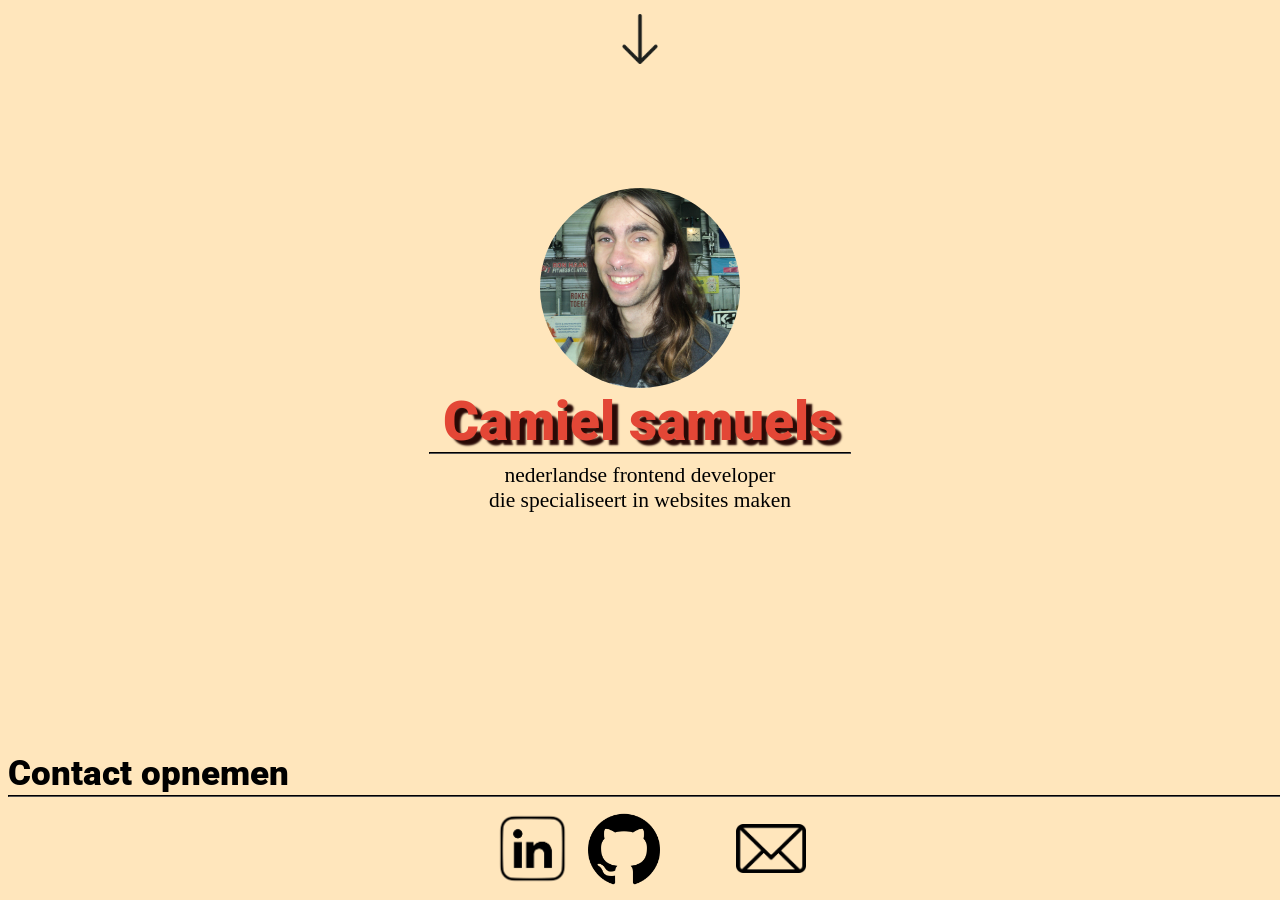
==== index.html @ 31f391a6 "burgermenu" ====
<!DOCTYPE html>
<html lang="en">
<head>
    <meta charset="UTF-8">
    <meta name="viewport" content="width=device-width, initial-scale=1.0">
    <title>Camiel portfolio</title>

    <link rel="stylesheet" href="css/main.css">
    <link rel="stylesheet" href="css/index.css">  
    <script src="Javascript/main.js"></script>
    <link rel="icon" type="image/x-icon" href="../images/favicon.png">
    <link href="https://fonts.googleapis.com/css2?family=Roboto:ital,wght@0,100..900;1,100..900&display=swap" rel="stylesheet">
<link href="https://fonts.googleapis.com/css2?family=Montserrat:ital,wght@0,100..900;1,100..900&family=Open+Sans:ital,wght@0,300..800;1,300..800&family=Roboto:ital,wght@0,100..900;1,100..900&display=swap" rel="stylesheet">
</head>
<body>
    <header id="header" onclick="burger()">
    <img src="../images/Hamburger.png" alt="" id="burger" ">
        <div class="header-content">
    <a class="active" href="#home" class="headerHome">Home</a>
    <a href="../expertise/" class="headerExpertise">Expertise</a>
    <a href="../about/" class="headerAbout">Over mij</a>
    <a href="../work/" class="headerPortfolio">Portfolio</a>
        </div>
    </header>
    
        <div class="buttonWrap">
            <img src="images/arrow.png" alt="" onclick="header()" id="button">
        </div>

        <div class="container">
                <img src="images/Schaatsen.jpg" alt="" id="round">
                <h1 id="name">Camiel samuels</h1>
                <hr id="line1">
                <p id="about">nederlandse frontend developer<br> die specialiseert in websites maken</p>
        </div>

         
    <footer class="footer">
        <h1 id="contact">Contact opnemen</h1>
        <hr id="line2">
        <div id="flex">
            <img src="images/linkedIn.png" alt="" id="linkedIn" class="zoom" onclick="linkedIn()">
            <img src="images/Github.png" alt="" id="github" class="zoom" onclick="Github()">
            <img src="images/Email.png" alt="" id="email" class="zoom" onclick="Email()">
        </div>
    </footer>
</body>
</html>
---- css/main.css ----
body{
    background-color: #ffe6bc;
}
    /*header*/
header {
    top: -150px;
    position: relative;
    display: flex;
    justify-content: center;
    margin: auto;
    background-color: #ffdfa9;
    padding: 2.4% 1%;
    border-radius: 15px;
    font-weight: 500;
    font-family: Georgia, 'Times New Roman', Times, serif;
    transition: top 0.8s ease-in-out;
    width: 97%;
    font-weight: 600;
}

header a {
    margin-left: 50px;
    margin-right: 50px;
    color: rgb(38, 38, 38);
    text-align: center;
    padding: 17px;
    text-decoration: none;
    font-size: 18px; 
    line-height: 25px;
    border-radius: 10px;
}

header a:hover {
    background-color: #ec7f73;
    color: black;
}

header a.active {
    background-color: #c04c40;
    color:beige;    
}

header.active{
    top: 0 !important;
}

.headerAbout{
    position: relative;
    left: 10.5px;
}

    /*header*/

    /*button*/
.buttonWrap{
    text-align: center;
}

#button{
    position: relative;
    bottom: 80px;
    width: 50px;
    transform: rotate(270deg);
    transition: bottom 0.8s ease-in-out, transform 0.8s ease-in-out;
    cursor: pointer;
}

#button.active{
    width: 50x;
    bottom: -20px !important;
    transform: rotate(90deg);
}
    /*button*/

    /*footer*/
    .footer{
    position: fixed;
    place-items: center;
    width: 100%;
    bottom: 0;
}

#contact{
    position: relative;
    top: 12px;
    font-weight: 900;
    font-size: 35px;
    font-family: "Roboto", sans-serif;
}

#line2{
    position: relative;
    bottom: 10px;
    width: 100%;
    border-color: #000000;
}

#flex{
    position: relative;
    display: flex;
    justify-content: center;
    place-items: center;
    bottom: 9px;
}

#linkedIn{
    position: relative;
    cursor: pointer;
    border-radius: 25%;
    width: 85px;

    transition: background-color 0.4s ease, transform 0.4s ease, box-shadow 0.4s ease;
}

#github{
    position: relative;
    cursor: pointer;
    width: 72px;
    margin: 0 1%;
    transition: background-color 0.4s ease, transform 0.4s ease, box-shadow 0.4s ease;
}

#email{
    position: relative;
    cursor: pointer;
    margin-left: 5%;
    width: 70px;
    transition: background-color 0.4s ease, transform 0.4s ease, box-shadow 0.4s ease;
}

.zoom:hover {
    transform: scale(1.09);
    box-shadow: 0 6px 12px rgba(255, 255, 255, 0);
}
    /*footer*/

    /*mobile*/
@media only screen and (max-width: 930px) {
    header{
    position: relative;
    top: 0px;
    margin: 0%;
    width: 10%;
    left: 85%;
    padding: 5% 2%;
    background-color: #c04c40;
    }

    header a{
        position: relative;
        margin: 0%;
    }
    .header-content{
    display: none;
    position: absolute;
    padding: 5%;
    z-index: 1;
    }

    header.active .header-content {
    display: grid;
    cursor: pointer;
    margin-left: 75%;
    right: -3%;
    top: 70px;
    }

    #button{
    display: none;
    }

    #headerHome{
    position: relative;
    }

    #headerAbout {
    position: relative;
    margin-left: 0%;
    margin-right: 0%;
    left: 0px;
    }

    #headerPortfolio{
    position: relative;
    }

    #burger{ 
        display: unset !important;
        
    }
}

.burgerWrap{
    text-align: center;
}

#burger{
    position: relative;
    object-fit: cover;
    width: 38%;
    display: none;
}
---- css/index.css ----
body{
    height: 97vh;
}

.container{
    position: relative;
    text-align: center;
    justify-content: center;
    top: 50px;
}

#round{
    position: relative;
    bottom: 10px;
    width: 200px;
    height: 200px;
    border-radius: 50%;
    object-fit: cover;
    transition: background-color 0.4s ease, transform 0.4s ease, box-shadow 0.4s ease;
}

#round:hover {
    transform: scale(1.06);
    box-shadow: 0 6px 12px rgba(255, 255, 255, 0);
}

#name{
    position: relative;
    font-family: "Roboto", sans-serif;
    filter: blur(0.3px);
    color: #e34736;
    font-weight: 900;
    bottom: 50px;
    font-size:55px;
    text-shadow: 5.5px 5px 2px #290a06;
}

#line1{
    position: relative;
    justify-self: center;
    bottom: 87px;
    width: 420px;
    border-color: #000000;
}

#about{
    position: relative;
    font-size: 21.5px;
    bottom: 100px;
    
    font-family: var(--bs-body-font-family)
system-ui,-apple-system,"Segoe UI",Roboto,"Helvetica Neue","Noto Sans","Liberation Sans",Arial,sans-serif,"Apple Color Emoji","Segoe UI Emoji","Segoe UI Symbol","Noto Color Emoji"
;
}
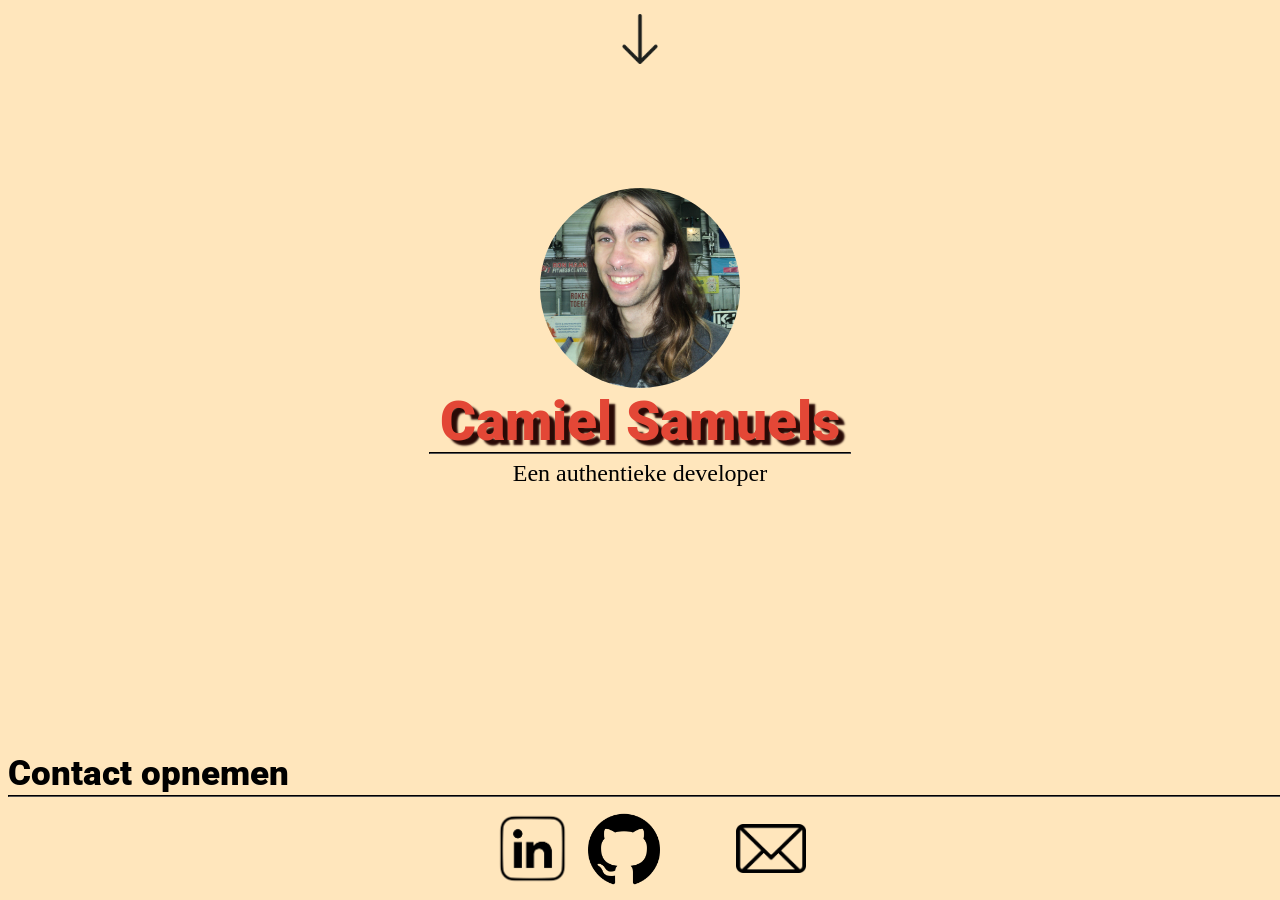
==== commit 29a8bafa: "text changes" ====
--- a/index.html
+++ b/index.html
@@ -14,12 +14,12 @@
 </head>
 <body>
     <header id="header" onclick="burger()">
-    <img src="../images/Hamburger.png" alt="" id="burger" ">
+    <img src="../images/Hamburger.png" alt="" id="burger">
         <div class="header-content">
     <a class="active" href="#home" class="headerHome">Home</a>
     <a href="../expertise/" class="headerExpertise">Expertise</a>
     <a href="../about/" class="headerAbout">Over mij</a>
-    <a href="../work/" class="headerPortfolio">Portfolio</a>
+    <a href="../work/" class="headerProject">Projecten</a>
         </div>
     </header>
     
@@ -29,9 +29,9 @@
 
         <div class="container">
                 <img src="images/Schaatsen.jpg" alt="" id="round">
-                <h1 id="name">Camiel samuels</h1>
+                <h1 id="name">Camiel Samuels</h1>
                 <hr id="line1">
-                <p id="about">nederlandse frontend developer<br> die specialiseert in websites maken</p>
+                <p id="about">Een authentieke developer</p>
         </div>
 
          
--- a/css/main.css
+++ b/css/main.css
@@ -46,7 +46,7 @@
 
 .headerAbout{
     position: relative;
-    left: 10.5px;
+
 }
 
     /*header*/
@@ -73,7 +73,7 @@
     /*button*/
 
     /*footer*/
-    .footer{
+.footer{
     position: fixed;
     place-items: center;
     width: 100%;
@@ -135,9 +135,10 @@
     /*footer*/
 
     /*mobile*/
-@media only screen and (max-width: 930px) {
+@media only screen and (max-width: 950px) {
     header{
     position: relative;
+    cursor: pointer;
     top: 0px;
     margin: 0%;
     width: 10%;
@@ -148,6 +149,7 @@
 
     header a{
         position: relative;
+        color: black;
         margin: 0%;
     }
     .header-content{
--- a/css/index.css
+++ b/css/index.css
@@ -45,8 +45,8 @@
 
 #about{
     position: relative;
-    font-size: 21.5px;
-    bottom: 100px;
+    font-size: 24px;
+    bottom: 105px;
     
     font-family: var(--bs-body-font-family)
 system-ui,-apple-system,"Segoe UI",Roboto,"Helvetica Neue","Noto Sans","Liberation Sans",Arial,sans-serif,"Apple Color Emoji","Segoe UI Emoji","Segoe UI Symbol","Noto Color Emoji"
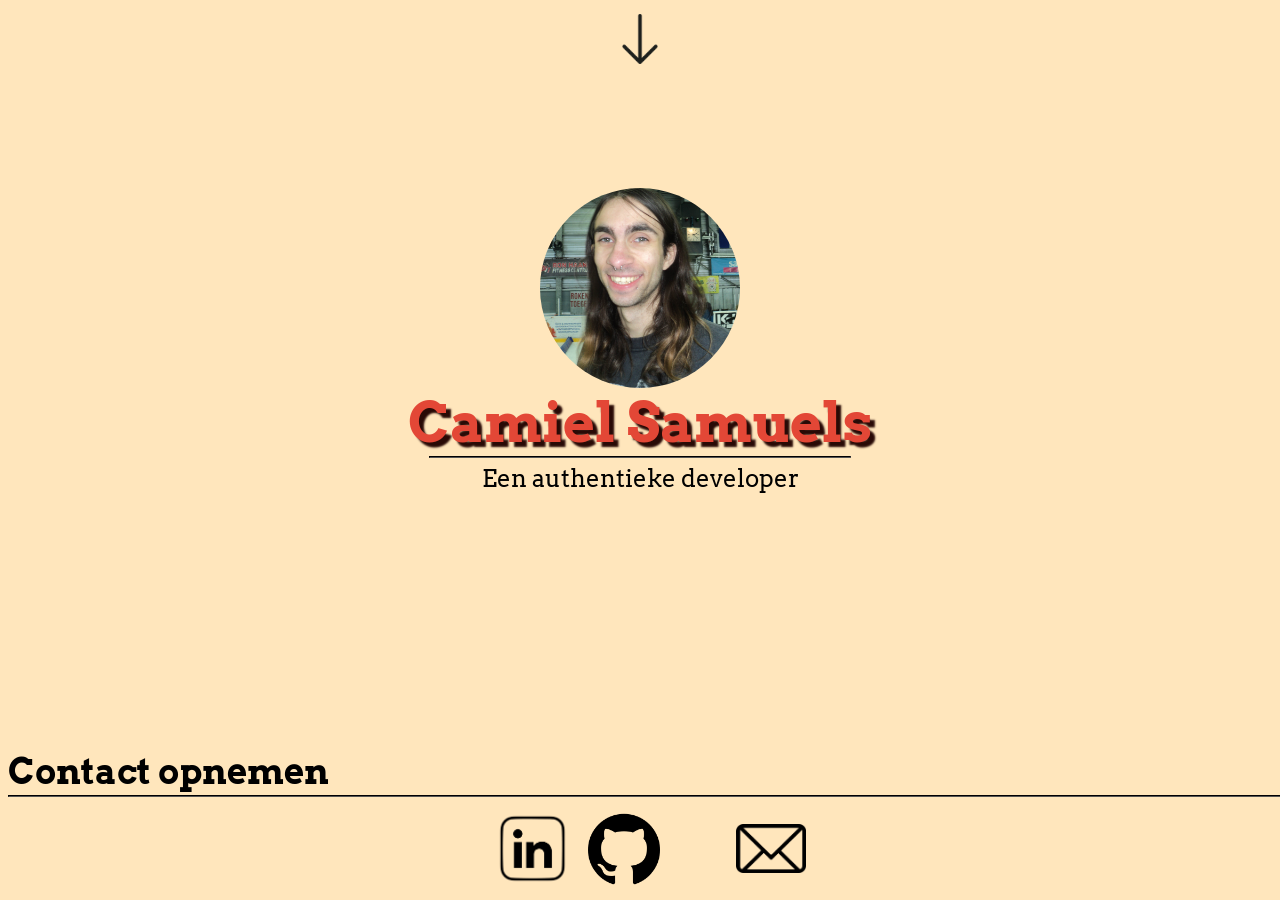
==== commit 63a795d3: "font changes" ====
--- a/index.html
+++ b/index.html
@@ -4,37 +4,35 @@
     <meta charset="UTF-8">
     <meta name="viewport" content="width=device-width, initial-scale=1.0">
     <title>Camiel portfolio</title>
-
     <link rel="stylesheet" href="css/main.css">
     <link rel="stylesheet" href="css/index.css">  
     <script src="Javascript/main.js"></script>
-    <link rel="icon" type="image/x-icon" href="../images/favicon.png">
-    <link href="https://fonts.googleapis.com/css2?family=Roboto:ital,wght@0,100..900;1,100..900&display=swap" rel="stylesheet">
-<link href="https://fonts.googleapis.com/css2?family=Montserrat:ital,wght@0,100..900;1,100..900&family=Open+Sans:ital,wght@0,300..800;1,300..800&family=Roboto:ital,wght@0,100..900;1,100..900&display=swap" rel="stylesheet">
+    <link rel="icon" type="image/x-icon" href="../images/favicon.ico">
+    <link href="https://fonts.googleapis.com/css2?family=Arvo:wght@400;700&display=swap" rel="stylesheet">
 </head>
 <body>
     <header id="header" onclick="burger()">
     <img src="../images/Hamburger.png" alt="" id="burger">
         <div class="header-content">
-    <a class="active" href="#home" class="headerHome">Home</a>
-    <a href="../expertise/" class="headerExpertise">Expertise</a>
-    <a href="../about/" class="headerAbout">Over mij</a>
-    <a href="../work/" class="headerProject">Projecten</a>
+            <a class="active" href="#home" class="headerHome">Home</a>
+            <a href="../expertise/" class="headerExpertise">Expertise</a>
+            <a href="../about/" class="headerAbout">Over mij</a>
+            <a href="../work/" class="headerProject">Projecten</a>
         </div>
     </header>
-    
-        <div class="buttonWrap">
-            <img src="images/arrow.png" alt="" onclick="header()" id="button">
-        </div>
+    <div class="buttonWrap">
+        <img src="images/arrow.png" alt="" onclick="header()" id="button">
+    </div>
 
-        <div class="container">
-                <img src="images/Schaatsen.jpg" alt="" id="round">
-                <h1 id="name">Camiel Samuels</h1>
-                <hr id="line1">
-                <p id="about">Een authentieke developer</p>
-        </div>
 
+    <div class="container">
+        <img src="images/Schaatsen.jpg" alt="" id="round">
+        <h1 id="name">Camiel Samuels</h1>
+        <hr id="line1">
+        <p id="about">Een authentieke developer</p>
+    </div>
          
+
     <footer class="footer">
         <h1 id="contact">Contact opnemen</h1>
         <hr id="line2">
--- a/css/main.css
+++ b/css/main.css
@@ -1,5 +1,6 @@
 body{
     background-color: #ffe6bc;
+    font-family: 'Arvo', serif;
 }
     /*header*/
 header {
@@ -12,7 +13,6 @@
     padding: 2.4% 1%;
     border-radius: 15px;
     font-weight: 500;
-    font-family: Georgia, 'Times New Roman', Times, serif;
     transition: top 0.8s ease-in-out;
     width: 97%;
     font-weight: 600;
@@ -85,7 +85,6 @@
     top: 12px;
     font-weight: 900;
     font-size: 35px;
-    font-family: "Roboto", sans-serif;
 }
 
 #line2{
--- a/css/index.css
+++ b/css/index.css
@@ -26,7 +26,7 @@
 
 #name{
     position: relative;
-    font-family: "Roboto", sans-serif;
+
     filter: blur(0.3px);
     color: #e34736;
     font-weight: 900;
@@ -48,8 +48,5 @@
     font-size: 24px;
     bottom: 105px;
     
-    font-family: var(--bs-body-font-family)
-system-ui,-apple-system,"Segoe UI",Roboto,"Helvetica Neue","Noto Sans","Liberation Sans",Arial,sans-serif,"Apple Color Emoji","Segoe UI Emoji","Segoe UI Symbol","Noto Color Emoji"
-;
 }
 
